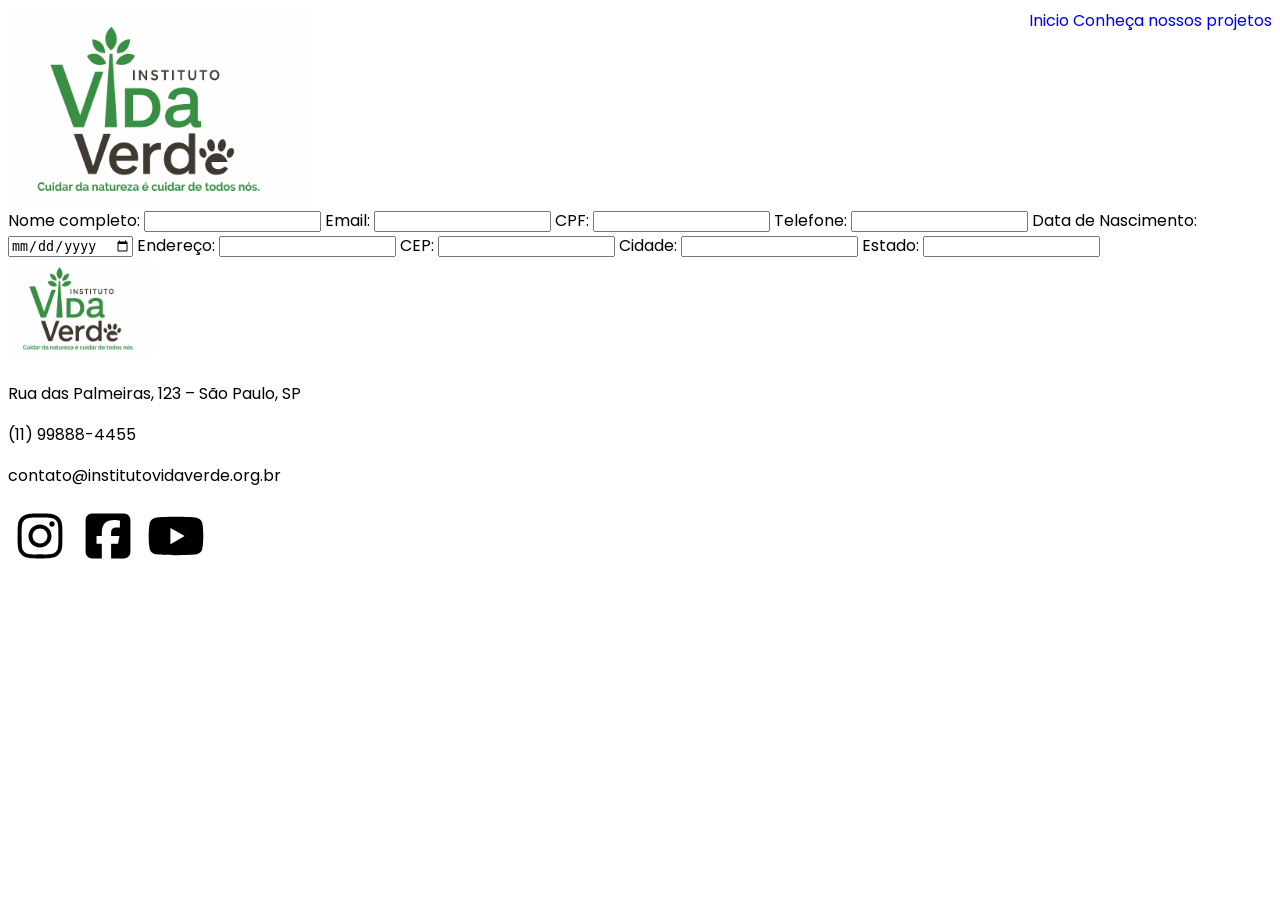
==== src/pages/cadastro.html @ 151cb2ad "feat: Implements the signup form" ====
<!DOCTYPE html>
<html lang="en">
<head>
  <meta charset="UTF-8">
  <link href="https://fonts.googleapis.com/css2?family=Poppins:wght@400;600&display=swap" rel="stylesheet">
  <link href="../styles/globals.css" rel="stylesheet">
  <link href="../styles/signup.css" rel="stylesheet">
  <meta name="viewport" content="width=device-width, initial-scale=1.0">  
  <title>Document</title>
</head>
<body>
  <header class="header">
    <!-- w - 1024  h - 682-->
    <img width="300" height="200" src="../../public/images/image.png" alt="ONG logo. Instituto Vida Verde. Cuidar da natureza é cuidar de todos nós."/>
    <nav>
      <a href="/">Inicio</a>
      <a href="/src/pages/projetos.html">Conheça nossos projetos</a>
    </nav>
  </header>
  <main>
    <form>
      <label for="name">Nome completo: <input id="name" type="text" /></label>
      <label for="e-mail">Email: <input id="e-mail" type="email"/></label>
      <label for="cpf">CPF: <input id="cpf" type="text" pattern="[0-9]{3}.[0-9]{3}.[0-9]{3}-[0-9]{2}"/></label>
      <label for="phone">Telefone: <input id="phone" type="tel" pattern="([0-9]){2} [0-9]{5}-[0-9]{4}"/></label>
      <label for="birth-date">Data de Nascimento: <input id="birth-date" type="date"/></label>
      <label for="address">Endereço: <input id="address" type="text"/></label>
      <label for="cep">CEP: <input id="cep" type="text" pattern="[0-9]{5}-[0-9]{3}"/></label>
      <label for="city">Cidade: <input id="city" type="text" /></label>
      <label for="state">Estado: <input id="state" type="text" /></label>
    </form>
  </main>
  <footer>
    <img width="150" height="100" src="../../public/images/image.png" alt="ONG logo. Instituto Vida Verde. Cuidar da natureza é cuidar de todos nós."/>
    <section>
      <p>Rua das Palmeiras, 123 – São Paulo, SP</p>
      <p>(11) 99888-4455</p>
      <p>contato@institutovidaverde.org.br</p>
    </section>
    <section>
      <a href="https://www.instagram.com/" target="_blank">
        <svg xmlns="http://www.w3.org/2000/svg" viewBox="0 0 640 640" width="64" height="64">
        <!--!Font Awesome Free v7.1.0 by @fontawesome - https://fontawesome.com License - https://fontawesome.com/license/free Copyright 2025 Fonticons, Inc.-->
          <path d="M320.3 205C256.8 204.8 205.2 256.2 205 319.7C204.8 383.2 256.2 434.8 319.7 435C383.2 435.2 434.8 383.8 435 320.3C435.2 256.8 383.8 205.2 320.3 205zM319.7 245.4C360.9 245.2 394.4 278.5 394.6 319.7C394.8 360.9 361.5 394.4 320.3 394.6C279.1 394.8 245.6 361.5 245.4 320.3C245.2 279.1 278.5 245.6 319.7 245.4zM413.1 200.3C413.1 185.5 425.1 173.5 439.9 173.5C454.7 173.5 466.7 185.5 466.7 200.3C466.7 215.1 454.7 227.1 439.9 227.1C425.1 227.1 413.1 215.1 413.1 200.3zM542.8 227.5C541.1 191.6 532.9 159.8 506.6 133.6C480.4 107.4 448.6 99.2 412.7 97.4C375.7 95.3 264.8 95.3 227.8 97.4C192 99.1 160.2 107.3 133.9 133.5C107.6 159.7 99.5 191.5 97.7 227.4C95.6 264.4 95.6 375.3 97.7 412.3C99.4 448.2 107.6 480 133.9 506.2C160.2 532.4 191.9 540.6 227.8 542.4C264.8 544.5 375.7 544.5 412.7 542.4C448.6 540.7 480.4 532.5 506.6 506.2C532.8 480 541 448.2 542.8 412.3C544.9 375.3 544.9 264.5 542.8 227.5zM495 452C487.2 471.6 472.1 486.7 452.4 494.6C422.9 506.3 352.9 503.6 320.3 503.6C287.7 503.6 217.6 506.2 188.2 494.6C168.6 486.8 153.5 471.7 145.6 452C133.9 422.5 136.6 352.5 136.6 319.9C136.6 287.3 134 217.2 145.6 187.8C153.4 168.2 168.5 153.1 188.2 145.2C217.7 133.5 287.7 136.2 320.3 136.2C352.9 136.2 423 133.6 452.4 145.2C472 153 487.1 168.1 495 187.8C506.7 217.3 504 287.3 504 319.9C504 352.5 506.7 422.6 495 452z"/>
        </svg>
      </a>
      <a href="https://pt-br.facebook.com/" target="_blank">
        <svg xmlns="http://www.w3.org/2000/svg" viewBox="0 0 640 640" width="64" height="64">
          <!--!Font Awesome Free v7.1.0 by @fontawesome - https://fontawesome.com License - https://fontawesome.com/license/free Copyright 2025 Fonticons, Inc.-->
          <path d="M160 96C124.7 96 96 124.7 96 160L96 480C96 515.3 124.7 544 160 544L258.2 544L258.2 398.2L205.4 398.2L205.4 320L258.2 320L258.2 286.3C258.2 199.2 297.6 158.8 383.2 158.8C399.4 158.8 427.4 162 438.9 165.2L438.9 236C432.9 235.4 422.4 235 409.3 235C367.3 235 351.1 250.9 351.1 292.2L351.1 320L434.7 320L420.3 398.2L351 398.2L351 544L480 544C515.3 544 544 515.3 544 480L544 160C544 124.7 515.3 96 480 96L160 96z"/>
        </svg>
      </a>
      <a href="https://youtube.com" target="_blank">
        <svg xmlns="http://www.w3.org/2000/svg" viewBox="0 0 640 640" width="64" height="64">
          <!--!Font Awesome Free v7.1.0 by @fontawesome - https://fontawesome.com License - https://fontawesome.com/license/free Copyright 2025 Fonticons, Inc.-->
          <path d="M581.7 188.1C575.5 164.4 556.9 145.8 533.4 139.5C490.9 128 320.1 128 320.1 128C320.1 128 149.3 128 106.7 139.5C83.2 145.8 64.7 164.4 58.4 188.1C47 231 47 320.4 47 320.4C47 320.4 47 409.8 58.4 452.7C64.7 476.3 83.2 494.2 106.7 500.5C149.3 512 320.1 512 320.1 512C320.1 512 490.9 512 533.5 500.5C557 494.2 575.5 476.3 581.8 452.7C593.2 409.8 593.2 320.4 593.2 320.4C593.2 320.4 593.2 231 581.8 188.1zM264.2 401.6L264.2 239.2L406.9 320.4L264.2 401.6z"/>
        </svg>
      </a>
    </section>
  </footer>
</body>
</html>
---- src/styles/globals.css ----
:root {
  --dark-green: #2E7D32;
  --light-green: #81C784;
  --dirt-brown: #5D4037;
  --main-font: "Poppins", sans-serif;
  --font-color: white;
  --font-color-secondary: black;
}

html {
  font-family: var(--main-font);
}

a {
  text-decoration: none;
}
---- src/styles/signup.css ----
.header {
  display: flex;
  justify-content: space-between                                             ;
}
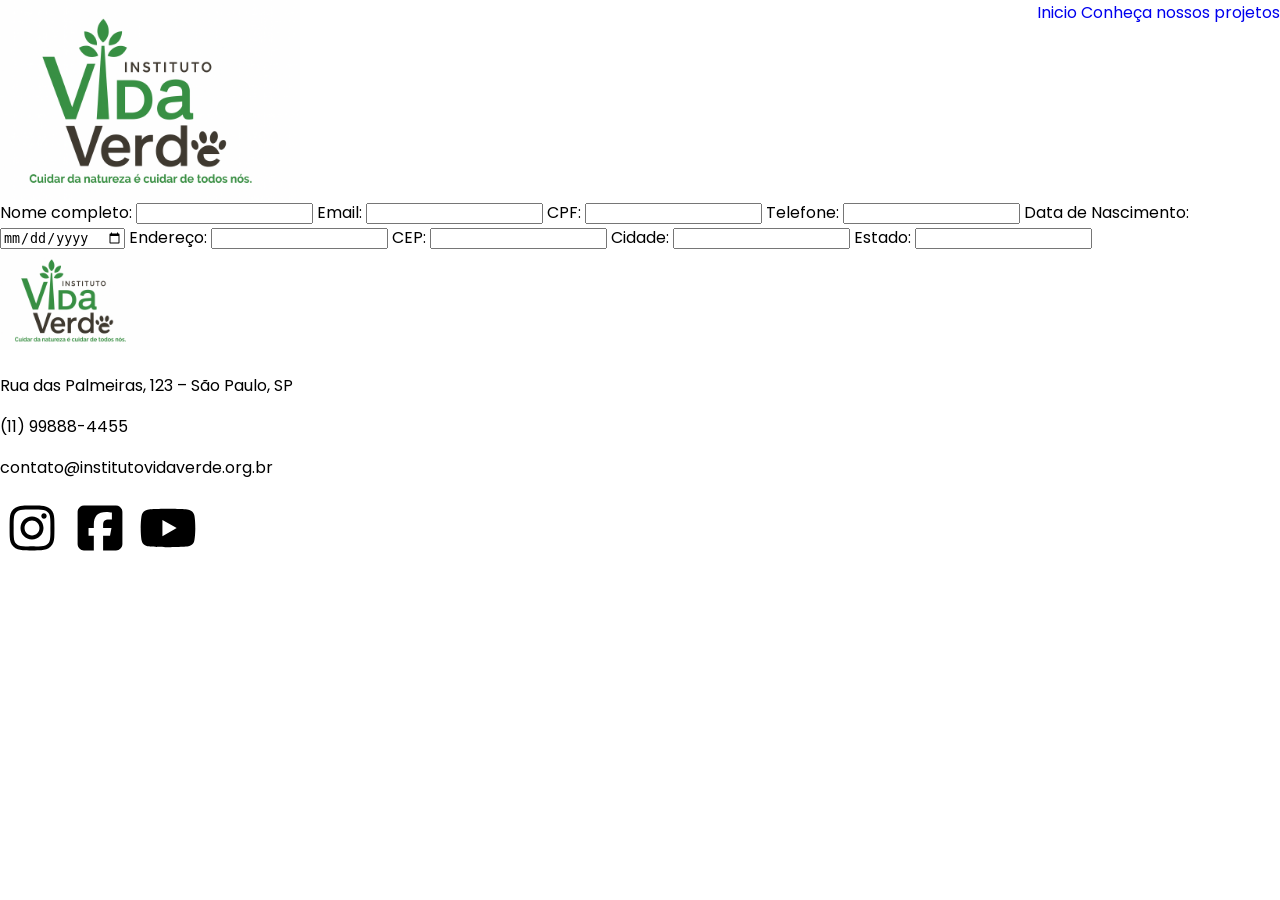
==== commit fc98cb58: "feat: Add the content to the projects page" ====
--- a/src/pages/cadastro.html
+++ b/src/pages/cadastro.html
@@ -11,7 +11,7 @@
 <body>
   <header class="header">
     <!-- w - 1024  h - 682-->
-    <img width="300" height="200" src="../../public/images/image.png" alt="ONG logo. Instituto Vida Verde. Cuidar da natureza é cuidar de todos nós."/>
+    <img width="300" height="200" src="../../public/images/logo.png" alt="ONG logo. Instituto Vida Verde. Cuidar da natureza é cuidar de todos nós."/>
     <nav>
       <a href="/">Inicio</a>
       <a href="/src/pages/projetos.html">Conheça nossos projetos</a>
@@ -31,7 +31,7 @@
     </form>
   </main>
   <footer>
-    <img width="150" height="100" src="../../public/images/image.png" alt="ONG logo. Instituto Vida Verde. Cuidar da natureza é cuidar de todos nós."/>
+    <img width="150" height="100" src="../../public/images/logo.png" alt="ONG logo. Instituto Vida Verde. Cuidar da natureza é cuidar de todos nós."/>
     <section>
       <p>Rua das Palmeiras, 123 – São Paulo, SP</p>
       <p>(11) 99888-4455</p>
--- a/src/styles/globals.css
+++ b/src/styles/globals.css
@@ -7,6 +7,10 @@
   --font-color-secondary: black;
 }
 
+body {
+  margin: 0;
+}
+
 html {
   font-family: var(--main-font);
 }
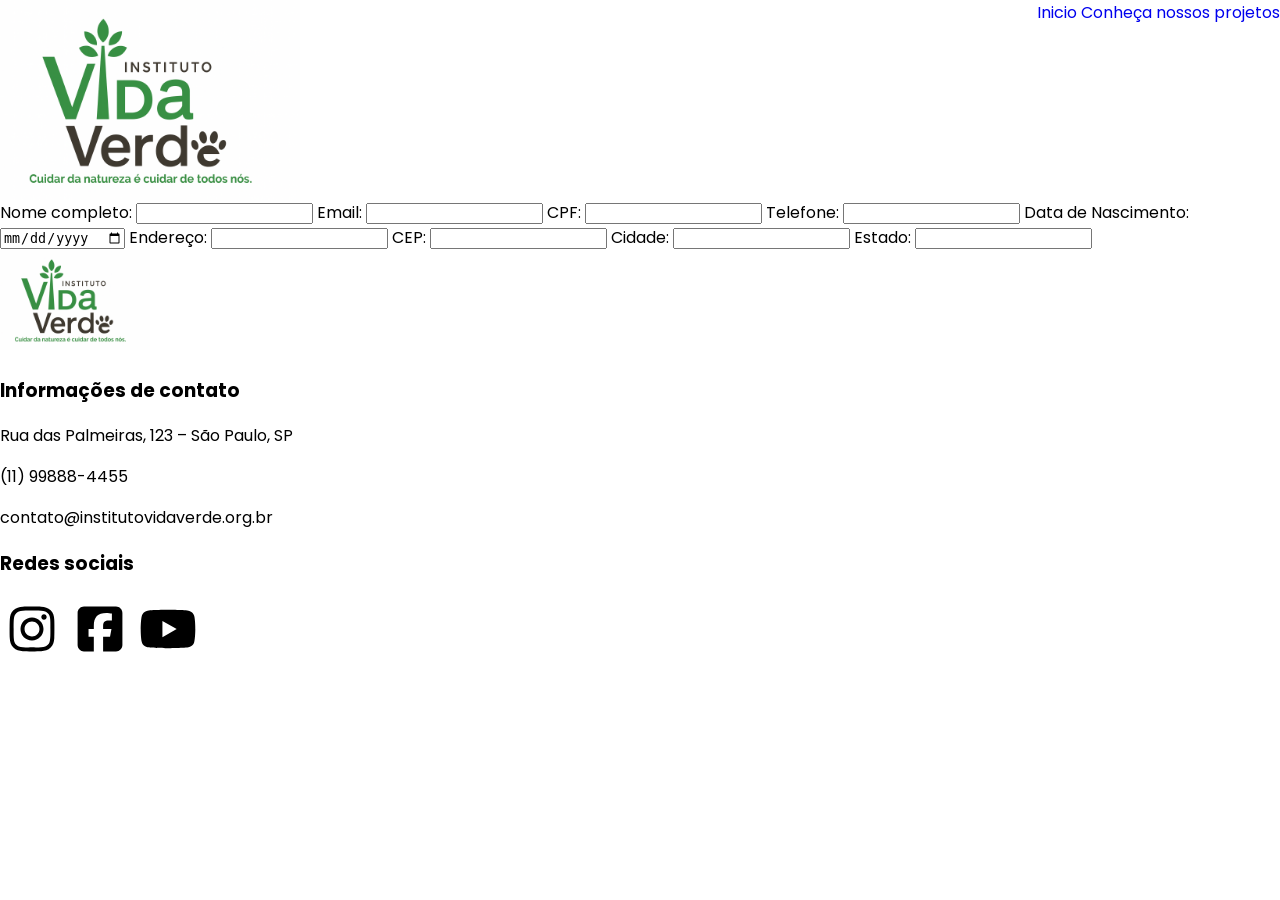
==== commit 027eabda: "fix: Fix the html structure based on W3C valitor results" ====
--- a/src/pages/cadastro.html
+++ b/src/pages/cadastro.html
@@ -1,5 +1,5 @@
 <!DOCTYPE html>
-<html lang="en">
+<html lang="pt-br">
 <head>
   <meta charset="UTF-8">
   <link href="https://fonts.googleapis.com/css2?family=Poppins:wght@400;600&display=swap" rel="stylesheet">
@@ -11,7 +11,7 @@
 <body>
   <header class="header">
     <!-- w - 1024  h - 682-->
-    <img width="300" height="200" src="../../public/images/logo.png" alt="ONG logo. Instituto Vida Verde. Cuidar da natureza é cuidar de todos nós."/>
+    <img width="300" height="200" src="../../public/images/logo.png" alt="ONG logo. Instituto Vida Verde. Cuidar da natureza é cuidar de todos nós.">
     <nav>
       <a href="/">Inicio</a>
       <a href="/src/pages/projetos.html">Conheça nossos projetos</a>
@@ -19,25 +19,27 @@
   </header>
   <main>
     <form>
-      <label for="name">Nome completo: <input id="name" type="text" /></label>
-      <label for="e-mail">Email: <input id="e-mail" type="email"/></label>
-      <label for="cpf">CPF: <input id="cpf" type="text" pattern="[0-9]{3}.[0-9]{3}.[0-9]{3}-[0-9]{2}"/></label>
-      <label for="phone">Telefone: <input id="phone" type="tel" pattern="([0-9]){2} [0-9]{5}-[0-9]{4}"/></label>
-      <label for="birth-date">Data de Nascimento: <input id="birth-date" type="date"/></label>
-      <label for="address">Endereço: <input id="address" type="text"/></label>
-      <label for="cep">CEP: <input id="cep" type="text" pattern="[0-9]{5}-[0-9]{3}"/></label>
-      <label for="city">Cidade: <input id="city" type="text" /></label>
-      <label for="state">Estado: <input id="state" type="text" /></label>
+      <label for="name">Nome completo: <input id="name" type="text"></label>
+      <label for="e-mail">Email: <input id="e-mail" type="email"></label>
+      <label for="cpf">CPF: <input id="cpf" type="text" pattern="[0-9]{3}.[0-9]{3}.[0-9]{3}-[0-9]{2}"></label>
+      <label for="phone">Telefone: <input id="phone" type="tel" pattern="([0-9]){2} [0-9]{5}-[0-9]{4}"></label>
+      <label for="birth-date">Data de Nascimento: <input id="birth-date" type="date"></label>
+      <label for="address">Endereço: <input id="address" type="text"></label>
+      <label for="cep">CEP: <input id="cep" type="text" pattern="[0-9]{5}-[0-9]{3}"></label>
+      <label for="city">Cidade: <input id="city" type="text"></label>
+      <label for="state">Estado: <input id="state" type="text"></label>
     </form>
   </main>
   <footer>
-    <img width="150" height="100" src="../../public/images/logo.png" alt="ONG logo. Instituto Vida Verde. Cuidar da natureza é cuidar de todos nós."/>
+    <img width="150" height="100" src="/public/images/logo.png" alt="ONG logo. Instituto Vida Verde. Cuidar da natureza é cuidar de todos nós.">
     <section>
+      <h3>Informações de contato</h3>
       <p>Rua das Palmeiras, 123 – São Paulo, SP</p>
       <p>(11) 99888-4455</p>
       <p>contato@institutovidaverde.org.br</p>
     </section>
     <section>
+      <h3>Redes sociais</h3>
       <a href="https://www.instagram.com/" target="_blank">
         <svg xmlns="http://www.w3.org/2000/svg" viewBox="0 0 640 640" width="64" height="64">
         <!--!Font Awesome Free v7.1.0 by @fontawesome - https://fontawesome.com License - https://fontawesome.com/license/free Copyright 2025 Fonticons, Inc.-->
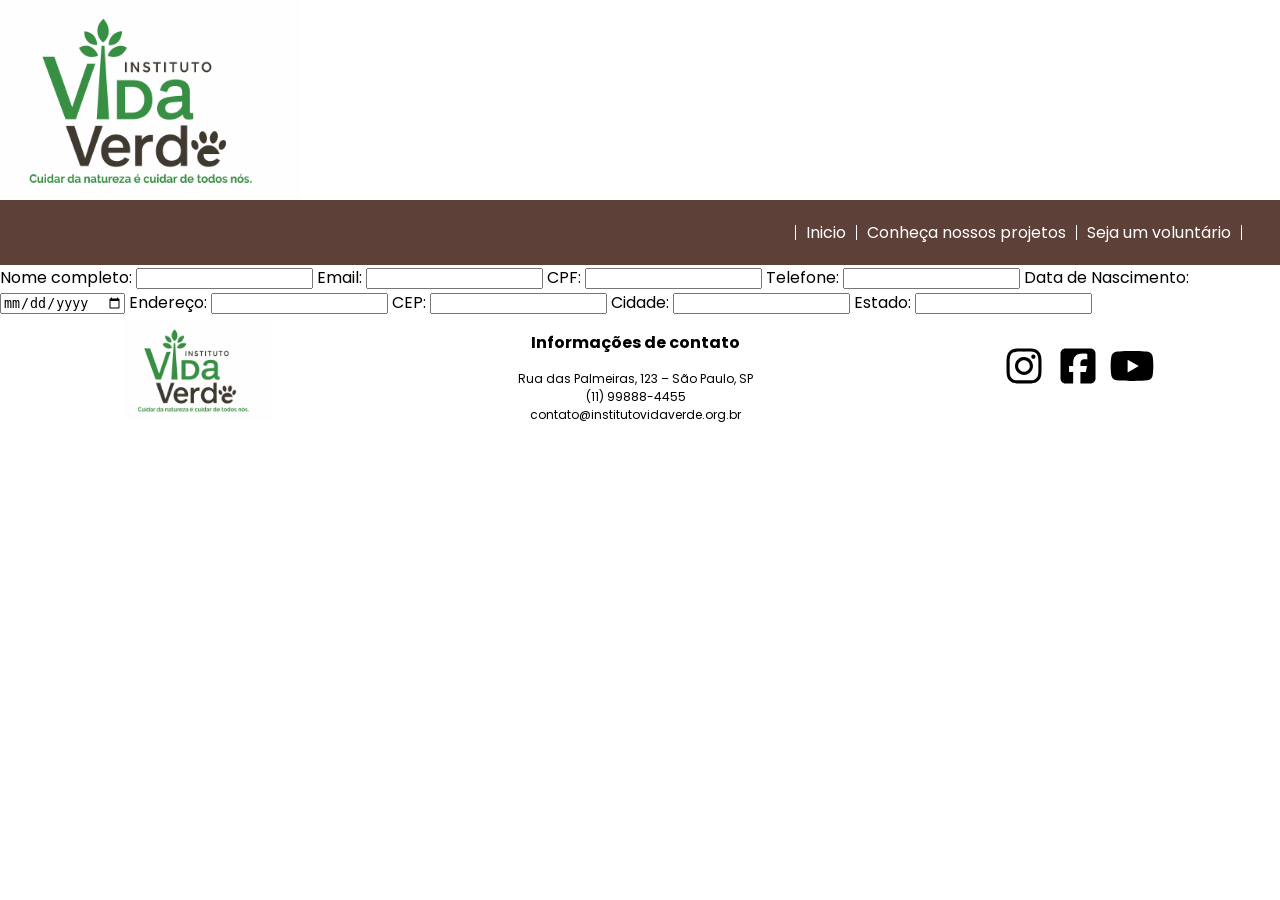
==== commit f84fbe69: "style: Styling the footer and header components" ====
--- a/src/pages/cadastro.html
+++ b/src/pages/cadastro.html
@@ -11,10 +11,15 @@
 <body>
   <header class="header">
     <!-- w - 1024  h - 682-->
-    <img width="300" height="200" src="../../public/images/logo.png" alt="ONG logo. Instituto Vida Verde. Cuidar da natureza é cuidar de todos nós.">
-    <nav>
+    <img width="300" height="200" src="/public/images/logo.png" alt="ONG logo. Instituto Vida Verde. Cuidar da natureza é cuidar de todos nós.">
+    <nav class="nav-bar">
+      <hr >
       <a href="/">Inicio</a>
+      <hr>
       <a href="/src/pages/projetos.html">Conheça nossos projetos</a>
+      <hr>
+      <span>Seja um voluntário</span>
+      <hr>
     </nav>
   </header>
   <main>
@@ -30,35 +35,34 @@
       <label for="state">Estado: <input id="state" type="text"></label>
     </form>
   </main>
-  <footer>
+  <footer class="footer">
     <img width="150" height="100" src="/public/images/logo.png" alt="ONG logo. Instituto Vida Verde. Cuidar da natureza é cuidar de todos nós.">
     <section>
-      <h3>Informações de contato</h3>
+      <h5>Informações de contato</h5>
       <p>Rua das Palmeiras, 123 – São Paulo, SP</p>
       <p>(11) 99888-4455</p>
       <p>contato@institutovidaverde.org.br</p>
     </section>
-    <section>
-      <h3>Redes sociais</h3>
+    <div>
       <a href="https://www.instagram.com/" target="_blank">
-        <svg xmlns="http://www.w3.org/2000/svg" viewBox="0 0 640 640" width="64" height="64">
+        <svg xmlns="http://www.w3.org/2000/svg" viewBox="0 0 640 640" width="50" height="50">
         <!--!Font Awesome Free v7.1.0 by @fontawesome - https://fontawesome.com License - https://fontawesome.com/license/free Copyright 2025 Fonticons, Inc.-->
           <path d="M320.3 205C256.8 204.8 205.2 256.2 205 319.7C204.8 383.2 256.2 434.8 319.7 435C383.2 435.2 434.8 383.8 435 320.3C435.2 256.8 383.8 205.2 320.3 205zM319.7 245.4C360.9 245.2 394.4 278.5 394.6 319.7C394.8 360.9 361.5 394.4 320.3 394.6C279.1 394.8 245.6 361.5 245.4 320.3C245.2 279.1 278.5 245.6 319.7 245.4zM413.1 200.3C413.1 185.5 425.1 173.5 439.9 173.5C454.7 173.5 466.7 185.5 466.7 200.3C466.7 215.1 454.7 227.1 439.9 227.1C425.1 227.1 413.1 215.1 413.1 200.3zM542.8 227.5C541.1 191.6 532.9 159.8 506.6 133.6C480.4 107.4 448.6 99.2 412.7 97.4C375.7 95.3 264.8 95.3 227.8 97.4C192 99.1 160.2 107.3 133.9 133.5C107.6 159.7 99.5 191.5 97.7 227.4C95.6 264.4 95.6 375.3 97.7 412.3C99.4 448.2 107.6 480 133.9 506.2C160.2 532.4 191.9 540.6 227.8 542.4C264.8 544.5 375.7 544.5 412.7 542.4C448.6 540.7 480.4 532.5 506.6 506.2C532.8 480 541 448.2 542.8 412.3C544.9 375.3 544.9 264.5 542.8 227.5zM495 452C487.2 471.6 472.1 486.7 452.4 494.6C422.9 506.3 352.9 503.6 320.3 503.6C287.7 503.6 217.6 506.2 188.2 494.6C168.6 486.8 153.5 471.7 145.6 452C133.9 422.5 136.6 352.5 136.6 319.9C136.6 287.3 134 217.2 145.6 187.8C153.4 168.2 168.5 153.1 188.2 145.2C217.7 133.5 287.7 136.2 320.3 136.2C352.9 136.2 423 133.6 452.4 145.2C472 153 487.1 168.1 495 187.8C506.7 217.3 504 287.3 504 319.9C504 352.5 506.7 422.6 495 452z"/>
         </svg>
       </a>
       <a href="https://pt-br.facebook.com/" target="_blank">
-        <svg xmlns="http://www.w3.org/2000/svg" viewBox="0 0 640 640" width="64" height="64">
+        <svg xmlns="http://www.w3.org/2000/svg" viewBox="0 0 640 640" width="50" height="50">
           <!--!Font Awesome Free v7.1.0 by @fontawesome - https://fontawesome.com License - https://fontawesome.com/license/free Copyright 2025 Fonticons, Inc.-->
           <path d="M160 96C124.7 96 96 124.7 96 160L96 480C96 515.3 124.7 544 160 544L258.2 544L258.2 398.2L205.4 398.2L205.4 320L258.2 320L258.2 286.3C258.2 199.2 297.6 158.8 383.2 158.8C399.4 158.8 427.4 162 438.9 165.2L438.9 236C432.9 235.4 422.4 235 409.3 235C367.3 235 351.1 250.9 351.1 292.2L351.1 320L434.7 320L420.3 398.2L351 398.2L351 544L480 544C515.3 544 544 515.3 544 480L544 160C544 124.7 515.3 96 480 96L160 96z"/>
         </svg>
       </a>
       <a href="https://youtube.com" target="_blank">
-        <svg xmlns="http://www.w3.org/2000/svg" viewBox="0 0 640 640" width="64" height="64">
+        <svg xmlns="http://www.w3.org/2000/svg" viewBox="0 0 640 640" width="50" height="50">
           <!--!Font Awesome Free v7.1.0 by @fontawesome - https://fontawesome.com License - https://fontawesome.com/license/free Copyright 2025 Fonticons, Inc.-->
           <path d="M581.7 188.1C575.5 164.4 556.9 145.8 533.4 139.5C490.9 128 320.1 128 320.1 128C320.1 128 149.3 128 106.7 139.5C83.2 145.8 64.7 164.4 58.4 188.1C47 231 47 320.4 47 320.4C47 320.4 47 409.8 58.4 452.7C64.7 476.3 83.2 494.2 106.7 500.5C149.3 512 320.1 512 320.1 512C320.1 512 490.9 512 533.5 500.5C557 494.2 575.5 476.3 581.8 452.7C593.2 409.8 593.2 320.4 593.2 320.4C593.2 320.4 593.2 231 581.8 188.1zM264.2 401.6L264.2 239.2L406.9 320.4L264.2 401.6z"/>
         </svg>
       </a>
-    </section>
+    </div>
   </footer>
 </body>
 </html>
--- a/src/styles/globals.css
+++ b/src/styles/globals.css
@@ -2,9 +2,16 @@
   --dark-green: #2E7D32;
   --light-green: #81C784;
   --dirt-brown: #5D4037;
-  --main-font: "Poppins", sans-serif;
   --font-color: white;
   --font-color-secondary: black;
+  --main-font: "Poppins", sans-serif;
+  --xxxlg-font-size: 64px;
+  --xxlg-font-size: 48px;
+  --xlg-font-size: 32px;
+  --lg-font-size: 25px;
+  --md-font-size: 16px;
+  --sm-font-size: 12px;
+  --tiny-font-size: 8px;
 }
 
 body {
@@ -18,3 +25,55 @@
 a {
   text-decoration: none;
 }
+
+.header {
+  display: flex;
+  flex-direction: column;
+  justify-content: space-between;
+}
+
+.nav-bar {
+  display: flex;
+  gap: 10px;
+  justify-content: flex-end;
+  background-color: var(--dirt-brown);
+  padding: 20px 3%;
+  align-items: center;
+}
+
+.nav-bar a {
+  text-decoration: none;
+  color: var(--font-color);
+}
+
+.nav-bar span {
+  text-decoration: none;
+  color: var(--font-color);
+  cursor: default;
+}
+
+.nav-bar hr {
+  margin: 0;
+  width: 1px;
+  height: 15px;
+  border: 0;
+  background-color: var(--font-color);
+}
+
+.footer {
+  display: flex;
+  flex-direction: row;
+  align-items: center;
+  justify-content: space-around;
+  text-align: center;
+}
+
+.footer p {
+  font-size: var(--sm-font-size);
+  margin: 0;
+}
+
+.footer h5 {
+  font-size: var(--md-font-size);
+  margin: 15px 0;
+}
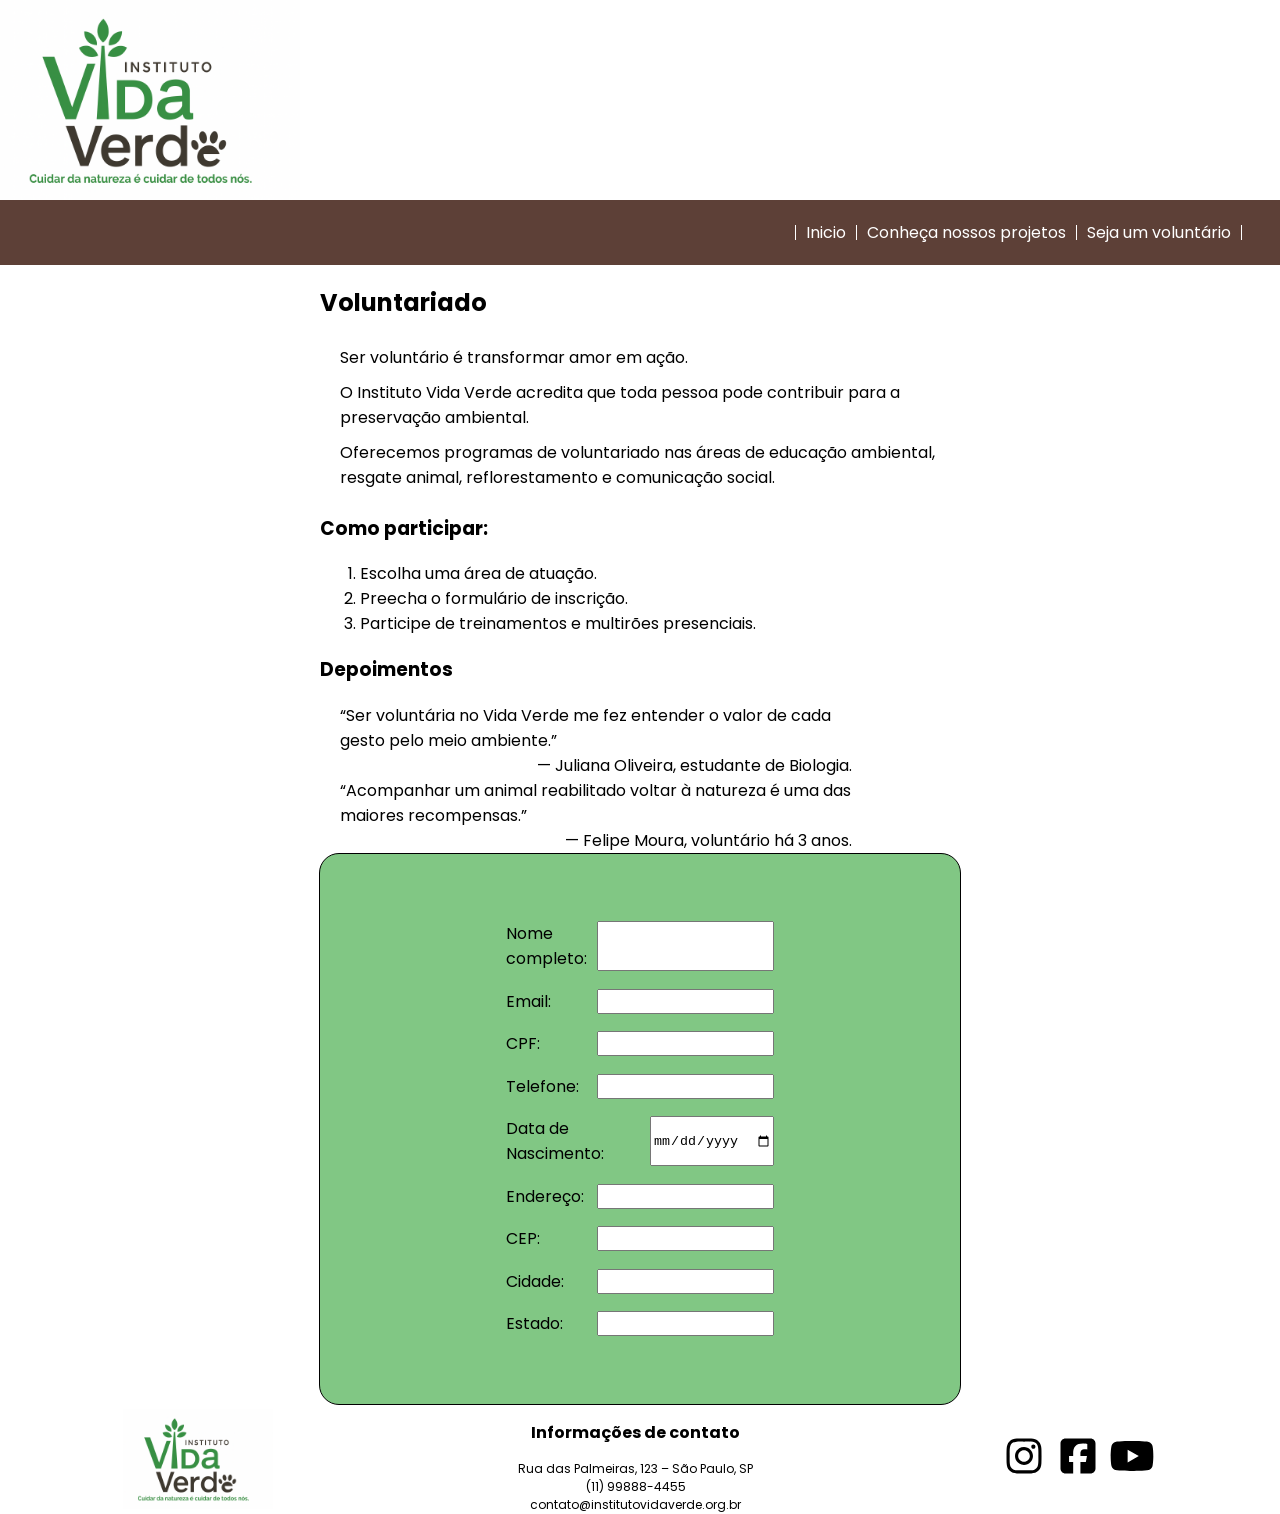
==== commit 346600b8: "style: Styles the volunteering page" ====
--- a/src/pages/cadastro.html
+++ b/src/pages/cadastro.html
@@ -16,14 +16,41 @@
       <hr >
       <a href="/">Inicio</a>
       <hr>
-      <a href="/src/pages/projetos.html">Conheça nossos projetos</a>
+      <a href="./projetos.html">Conheça nossos projetos</a>
       <hr>
       <span>Seja um voluntário</span>
       <hr>
     </nav>
   </header>
-  <main>
-    <form>
+  <main class="main-container">
+    <section class="volunteering">
+      <h2>Voluntariado</h2>
+      <div class="volunteering-texts">
+        <p>Ser voluntário é transformar amor em ação.</p>
+        <p>O Instituto Vida Verde acredita que toda pessoa pode contribuir para a preservação ambiental.</p>
+        <p>Oferecemos programas de voluntariado nas áreas de educação ambiental, resgate animal, reflorestamento e comunicação social.</p>
+      </div>
+      <section>
+        <h3>Como participar:</h3>
+        <ol>
+          <li>Escolha uma área de atuação.</li>
+          <li>Preecha o formulário de inscrição.</li>
+          <li>Participe de treinamentos e multirões presenciais.</li>
+        </ol>
+      </section>
+      <section>
+        <h3>Depoimentos</h3>
+        <div class="depoiment">
+          <p>“Ser voluntária no Vida Verde me fez entender o valor de cada gesto pelo meio ambiente.”</p>
+          <p>— Juliana Oliveira, estudante de Biologia.</p>
+        </div>
+        <div class="depoiment">
+          <p>“Acompanhar um animal reabilitado voltar à natureza é uma das maiores recompensas.”</p>
+          <p>— Felipe Moura, voluntário há 3 anos.</p>
+        </div>
+      </section>
+    </section>
+    <form class="signup-form">
       <label for="name">Nome completo: <input id="name" type="text"></label>
       <label for="e-mail">Email: <input id="e-mail" type="email"></label>
       <label for="cpf">CPF: <input id="cpf" type="text" pattern="[0-9]{3}.[0-9]{3}.[0-9]{3}-[0-9]{2}"></label>
@@ -45,19 +72,27 @@
     </section>
     <div>
       <a href="https://www.instagram.com/" target="_blank">
-        <svg xmlns="http://www.w3.org/2000/svg" viewBox="0 0 640 640" width="50" height="50">
+        <svg class="instagram-icon" xmlns="http://www.w3.org/2000/svg" viewBox="0 0 640 640" width="50" height="50">
         <!--!Font Awesome Free v7.1.0 by @fontawesome - https://fontawesome.com License - https://fontawesome.com/license/free Copyright 2025 Fonticons, Inc.-->
+          <defs>
+            <linearGradient id="insta-gradient" x1="0%" y1="0%" x2="100%" y2="100%">
+              <stop offset="0%" stop-color="#f58529"/>   <!-- laranja -->
+              <stop offset="30%" stop-color="#dd2a7b"/>  <!-- rosa -->
+              <stop offset="60%" stop-color="#8134af"/>  <!-- roxo -->
+              <stop offset="100%" stop-color="#515bd4"/> <!-- azul -->
+            </linearGradient>
+          </defs>
           <path d="M320.3 205C256.8 204.8 205.2 256.2 205 319.7C204.8 383.2 256.2 434.8 319.7 435C383.2 435.2 434.8 383.8 435 320.3C435.2 256.8 383.8 205.2 320.3 205zM319.7 245.4C360.9 245.2 394.4 278.5 394.6 319.7C394.8 360.9 361.5 394.4 320.3 394.6C279.1 394.8 245.6 361.5 245.4 320.3C245.2 279.1 278.5 245.6 319.7 245.4zM413.1 200.3C413.1 185.5 425.1 173.5 439.9 173.5C454.7 173.5 466.7 185.5 466.7 200.3C466.7 215.1 454.7 227.1 439.9 227.1C425.1 227.1 413.1 215.1 413.1 200.3zM542.8 227.5C541.1 191.6 532.9 159.8 506.6 133.6C480.4 107.4 448.6 99.2 412.7 97.4C375.7 95.3 264.8 95.3 227.8 97.4C192 99.1 160.2 107.3 133.9 133.5C107.6 159.7 99.5 191.5 97.7 227.4C95.6 264.4 95.6 375.3 97.7 412.3C99.4 448.2 107.6 480 133.9 506.2C160.2 532.4 191.9 540.6 227.8 542.4C264.8 544.5 375.7 544.5 412.7 542.4C448.6 540.7 480.4 532.5 506.6 506.2C532.8 480 541 448.2 542.8 412.3C544.9 375.3 544.9 264.5 542.8 227.5zM495 452C487.2 471.6 472.1 486.7 452.4 494.6C422.9 506.3 352.9 503.6 320.3 503.6C287.7 503.6 217.6 506.2 188.2 494.6C168.6 486.8 153.5 471.7 145.6 452C133.9 422.5 136.6 352.5 136.6 319.9C136.6 287.3 134 217.2 145.6 187.8C153.4 168.2 168.5 153.1 188.2 145.2C217.7 133.5 287.7 136.2 320.3 136.2C352.9 136.2 423 133.6 452.4 145.2C472 153 487.1 168.1 495 187.8C506.7 217.3 504 287.3 504 319.9C504 352.5 506.7 422.6 495 452z"/>
         </svg>
       </a>
       <a href="https://pt-br.facebook.com/" target="_blank">
-        <svg xmlns="http://www.w3.org/2000/svg" viewBox="0 0 640 640" width="50" height="50">
+        <svg class="facebook-icon" xmlns="http://www.w3.org/2000/svg" viewBox="0 0 640 640" width="50" height="50">
           <!--!Font Awesome Free v7.1.0 by @fontawesome - https://fontawesome.com License - https://fontawesome.com/license/free Copyright 2025 Fonticons, Inc.-->
           <path d="M160 96C124.7 96 96 124.7 96 160L96 480C96 515.3 124.7 544 160 544L258.2 544L258.2 398.2L205.4 398.2L205.4 320L258.2 320L258.2 286.3C258.2 199.2 297.6 158.8 383.2 158.8C399.4 158.8 427.4 162 438.9 165.2L438.9 236C432.9 235.4 422.4 235 409.3 235C367.3 235 351.1 250.9 351.1 292.2L351.1 320L434.7 320L420.3 398.2L351 398.2L351 544L480 544C515.3 544 544 515.3 544 480L544 160C544 124.7 515.3 96 480 96L160 96z"/>
         </svg>
       </a>
       <a href="https://youtube.com" target="_blank">
-        <svg xmlns="http://www.w3.org/2000/svg" viewBox="0 0 640 640" width="50" height="50">
+        <svg class="youtube-icon" xmlns="http://www.w3.org/2000/svg" viewBox="0 0 640 640" width="50" height="50">
           <!--!Font Awesome Free v7.1.0 by @fontawesome - https://fontawesome.com License - https://fontawesome.com/license/free Copyright 2025 Fonticons, Inc.-->
           <path d="M581.7 188.1C575.5 164.4 556.9 145.8 533.4 139.5C490.9 128 320.1 128 320.1 128C320.1 128 149.3 128 106.7 139.5C83.2 145.8 64.7 164.4 58.4 188.1C47 231 47 320.4 47 320.4C47 320.4 47 409.8 58.4 452.7C64.7 476.3 83.2 494.2 106.7 500.5C149.3 512 320.1 512 320.1 512C320.1 512 490.9 512 533.5 500.5C557 494.2 575.5 476.3 581.8 452.7C593.2 409.8 593.2 320.4 593.2 320.4C593.2 320.4 593.2 231 581.8 188.1zM264.2 401.6L264.2 239.2L406.9 320.4L264.2 401.6z"/>
         </svg>
@@ -65,4 +100,4 @@
     </div>
   </footer>
 </body>
-</html>+</html>
--- a/src/styles/globals.css
+++ b/src/styles/globals.css
@@ -16,10 +16,13 @@
 
 body {
   margin: 0;
+  width: 100%;
 }
 
 html {
   font-family: var(--main-font);
+  margin: 0;
+  width: 100%;
 }
 
 a {
@@ -77,3 +80,27 @@
   font-size: var(--md-font-size);
   margin: 15px 0;
 }
+
+.facebook-icon {
+  transition: fill 0.3s ease;
+}
+
+.facebook-icon:hover {
+  fill: #1877F2;
+}
+
+.instagram-icon {
+  transition: fill 0.4s ease;
+}
+
+.instagram-icon:hover {
+  fill: url(#insta-gradient);
+}
+
+.youtube-icon {
+  transition: fill 0.3s ease;
+}
+
+.youtube-icon:hover {
+  fill: #CD201F;
+}
--- a/src/styles/signup.css
+++ b/src/styles/signup.css
@@ -0,0 +1,58 @@
+.main-container {
+  display: flex;
+  align-items: center;
+  justify-self: center;
+  flex-direction: column;
+  width: 100%;
+}
+
+.signup-form {
+  position: relative;
+  display: flex;
+  flex-direction: column;
+  align-items: center;
+  justify-content: space-evenly;
+  height: 50vh;
+  background-color: var(--light-green);
+  border: 1px solid black;
+  border-radius: 20px;
+  padding: 50px 10%;
+  width: 30%;
+  max-width: 30%;
+}
+
+.signup-form label {
+  display: flex;
+  justify-content: space-between;
+  width: 70%;
+}
+
+.depoiment {
+  padding: 0 20px;
+  display: flex;
+  flex-direction: column;
+  width: 80%;
+}
+
+.depoiment p {
+  margin: 0;
+  width: fit-content;
+}
+
+.depoiment p:nth-child(2) {
+  align-self: end;
+}
+
+.volunteering {
+  width: 50%;
+}
+
+.volunteering-texts {
+  display: flex;
+  flex-direction: column;
+  padding: 0 20px;
+}
+
+.volunteering-texts p {
+  margin: 5px 0;
+}
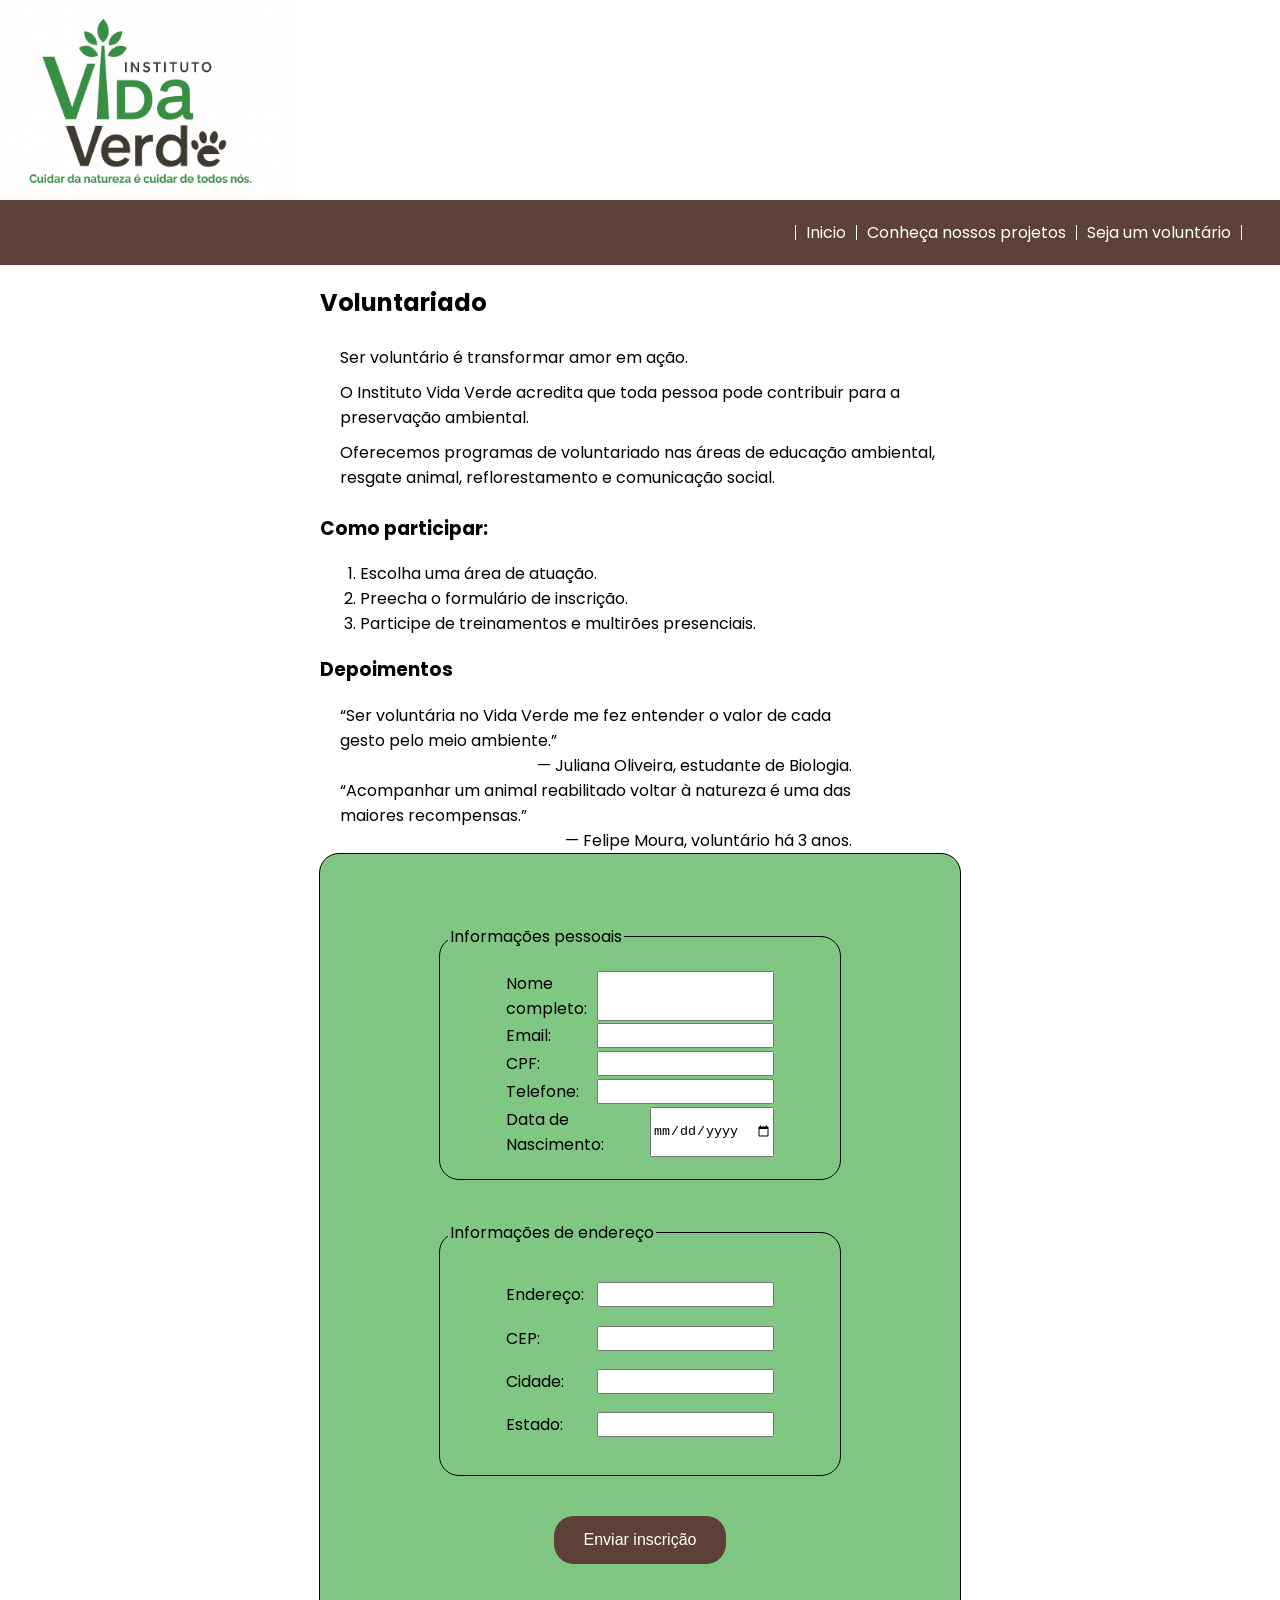
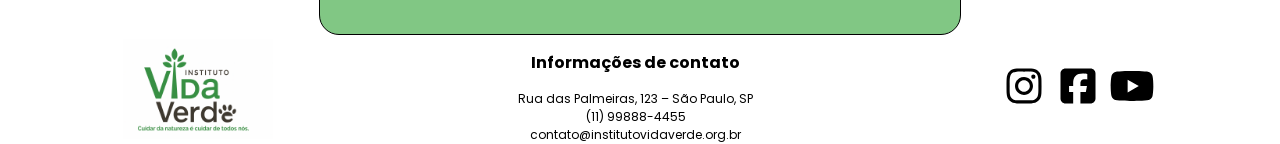
==== commit 33a433e0: "feat: Add some features on form" ====
--- a/src/pages/cadastro.html
+++ b/src/pages/cadastro.html
@@ -6,7 +6,7 @@
   <link href="../styles/globals.css" rel="stylesheet">
   <link href="../styles/signup.css" rel="stylesheet">
   <meta name="viewport" content="width=device-width, initial-scale=1.0">  
-  <title>Document</title>
+  <title>Instituto Vida Verde</title>
 </head>
 <body>
   <header class="header">
@@ -51,15 +51,22 @@
       </section>
     </section>
     <form class="signup-form">
-      <label for="name">Nome completo: <input id="name" type="text"></label>
-      <label for="e-mail">Email: <input id="e-mail" type="email"></label>
-      <label for="cpf">CPF: <input id="cpf" type="text" pattern="[0-9]{3}.[0-9]{3}.[0-9]{3}-[0-9]{2}"></label>
-      <label for="phone">Telefone: <input id="phone" type="tel" pattern="([0-9]){2} [0-9]{5}-[0-9]{4}"></label>
-      <label for="birth-date">Data de Nascimento: <input id="birth-date" type="date"></label>
-      <label for="address">Endereço: <input id="address" type="text"></label>
-      <label for="cep">CEP: <input id="cep" type="text" pattern="[0-9]{5}-[0-9]{3}"></label>
-      <label for="city">Cidade: <input id="city" type="text"></label>
-      <label for="state">Estado: <input id="state" type="text"></label>
+      <fieldset>
+        <legend>Informações pessoais</legend>
+        <label for="name">Nome completo: <input id="name" type="text" required></label>
+        <label for="e-mail">Email: <input id="e-mail" type="email" required></label>
+        <label for="cpf">CPF: <input required id="cpf" type="text" pattern="[0-9]{3}.[0-9]{3}.[0-9]{3}-[0-9]{2}"></label>
+        <label for="phone">Telefone: <input required id="phone" type="tel" pattern="([0-9]){2} [0-9]{5}-[0-9]{4}"></label>
+        <label for="birth-date">Data de Nascimento: <input required id="birth-date" type="date"></label>
+      </fieldset>
+      <fieldset>
+        <legend>Informações de endereço</legend>
+        <label for="address">Endereço: <input id="address" type="text"></label>
+        <label for="cep">CEP: <input id="cep" type="text" pattern="[0-9]{5}-[0-9]{3}"></label>
+        <label for="city">Cidade: <input id="city" type="text"></label>
+        <label for="state">Estado: <input id="state" type="text"></label>
+      </fieldset>
+      <button type="submit">Enviar inscrição</button>
     </form>
   </main>
   <footer class="footer">
--- a/src/styles/signup.css
+++ b/src/styles/signup.css
@@ -12,11 +12,11 @@
   flex-direction: column;
   align-items: center;
   justify-content: space-evenly;
-  height: 50vh;
+  height: 80vh;
   background-color: var(--light-green);
   border: 1px solid black;
   border-radius: 20px;
-  padding: 50px 10%;
+  padding: 30px 10%;
   width: 30%;
   max-width: 30%;
 }
@@ -25,6 +25,31 @@
   display: flex;
   justify-content: space-between;
   width: 70%;
+}
+
+.signup-form fieldset {
+  display: flex;
+  height: 30%;
+  width: 100%;
+  flex-direction: column;
+  align-items: center;
+  justify-content: space-evenly;
+  border: 1px solid black;
+  border-radius: 20px;
+  padding: 5% 2%;
+}
+
+.signup-form button {
+  border-radius: 20px;
+  padding: 15px 30px;
+  font-size: var(--md-font-size);
+  color: var(--font-color);
+  background-color: var(--dirt-brown);
+  border: 0;
+}
+
+.signup-form button:hover {
+  cursor: pointer;
 }
 
 .depoiment {
